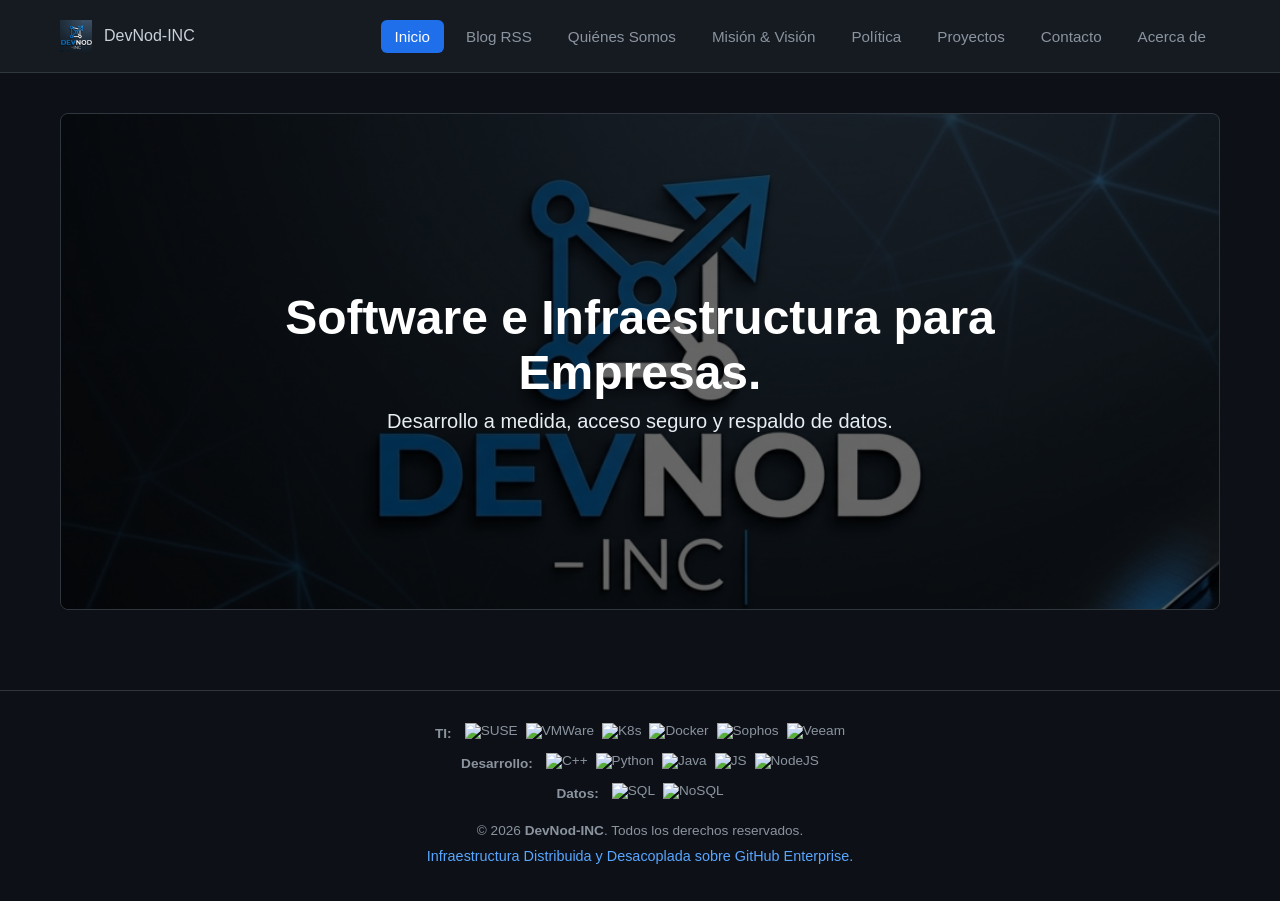
==== index.html @ fed54430 "Update index.html" ====
<!DOCTYPE html>
<html lang="es">
<head>
    <meta charset="UTF-8">
    <meta name="viewport" content="width=device-width, initial-scale=1.0">
    <title>DevNod-INC | Nodo de Soluciones Complejas</title>
    <link rel="stylesheet" href="styles.css">
</head>

<script type="module">
  import { initializeApp } from "https://www.gstatic.com/firebasejs/12.14.0/firebase-app.js";
  import { getAnalytics } from "https://www.gstatic.com/firebasejs/12.14.0/firebase-analytics.js";
  // Importamos getAuth para poder usarlo
  import { getAuth } from "https://www.gstatic.com/firebasejs/12.14.0/firebase-auth.js";

  const firebaseConfig = {
    apiKey: "AIzaSyDP-CJWvNvTMbHlvIVqEA2JLAW4AB1rS9k",
    authDomain: "devnod-da8ac.firebaseapp.com",
    projectId: "devnod-da8ac",
    storageBucket: "devnod-da8ac.firebasestorage.app",
    messagingSenderId: "550585960081",
    appId: "1:550585960081:web:7749cd7b7b91a94701a130",
    measurementId: "G-E5YTW24E91"
  };

  const app = initializeApp(firebaseConfig);
  const analytics = getAnalytics(app);
  
  window.auth = getAuth(app);
</script>
    
<body>

    <header class="main-header">
        <div class="header-container">
            <div class="logo-area" onclick="navegarA('home')">
                <img src="images/devnod_logo.png" alt="DevNod-INC Logo" class="logo-img">
                <span class="logo-text">DevNod<span class="accent">-INC</span></span>
            </div>
            
            <nav class="menubar">
                <button class="nav-link" onclick="navegarA('home')">Inicio</button>
                <button class="nav-link" onclick="navegarA('blog_rss')">Blog RSS</button>
                <button class="nav-link" onclick="navegarA('quienes_somos')">Quiénes Somos</button>
                <button class="nav-link" onclick="navegarA('mision_vision')">Misión & Visión</button>
                <button class="nav-link" onclick="navegarA('politica')">Política</button>
                <button class="nav-link" onclick="navegarA('proyectos')">Proyectos</button>
                <button class="nav-link" onclick="navegarA('contacto')">Contacto</button>
                <button class="nav-link" onclick="navegarA('acerca')">Acerca de</button>
            </nav>
        </div>
    </header>

    <main class="app-container" id="content">
        <div class="loader-placeholder">Iniciando componentes del nodo...</div>
    </main>

<footer class="main-footer">
        <div class="footer-container">
            <!-- Insignias de Stack Tecnológico -->
            <div class="footer-stack">
                <div class="stack-category">
                    <span><strong>TI:</strong></span>
                    <img src="https://img.shields.io/badge/SUSE-708090?logo=suse&logoColor=white" alt="SUSE">
                    <img src="https://img.shields.io/badge/VMWare-607078?logo=vmware&logoColor=white" alt="VMWare">
                    <img src="https://img.shields.io/badge/Kubernetes-326ce5?logo=kubernetes&logoColor=white" alt="K8s">
                    <img src="https://img.shields.io/badge/Docker-2496ed?logo=docker&logoColor=white" alt="Docker">
                    <img src="https://img.shields.io/badge/Sophos-0066cc?logo=sophos&logoColor=white" alt="Sophos">
                    <img src="https://img.shields.io/badge/Veeam-000000?logo=veeam&logoColor=white" alt="Veeam">
                </div>
                <div class="stack-category">
                    <span><strong>Desarrollo:</strong></span>
                    <img src="https://img.shields.io/badge/C++-00599c?logo=cplusplus&logoColor=white" alt="C++">
                    <img src="https://img.shields.io/badge/Python-3776ab?logo=python&logoColor=white" alt="Python">
                    <img src="https://img.shields.io/badge/Java-f89820?logo=java&logoColor=white" alt="Java">
                    <img src="https://img.shields.io/badge/JS-f7df1e?logo=javascript&logoColor=black" alt="JS">
                    <img src="https://img.shields.io/badge/Node.js-339933?logo=nodedotjs&logoColor=white" alt="NodeJS">
                </div>
                <div class="stack-category">
                    <span><strong>Datos:</strong></span>
                    <img src="https://img.shields.io/badge/SQL-4479a1?logo=postgresql&logoColor=white" alt="SQL">
                    <img src="https://img.shields.io/badge/NoSQL-0064a5?logo=mongodb&logoColor=white" alt="NoSQL">
                </div>
            </div>

            <p>&copy; 2026 <strong>DevNod-INC</strong>. Todos los derechos reservados.</p>
            <p class="footer-meta">Infraestructura Distribuida y Desacoplada sobre GitHub Enterprise.</p>
        </div>
    </footer>

    <script src="app.js"></script>
    <style>
        .main-footer { padding: 2rem; background: #0d1117; border-top: 1px solid #30363d; text-align: center; }
        .footer-stack { display: flex; flex-direction: column; gap: 10px; margin-bottom: 20px; }
        .stack-category { display: flex; flex-wrap: wrap; gap: 8px; align-items: center; justify-content: center; }
        .stack-category span { color: #8b949e; font-size: 0.85rem; margin-right: 5px; }
        .stack-category img { height: 20px; }
        .footer-meta { color: #58a6ff; font-size: 0.9rem; margin-top: 10px; }
    </style>
</body>
</html>
---- styles.css ----
/* CONFIGURACIÓN DE VARIABLES Y PALETA OSCURA CORPORATIVA */
:root {
    --bg-main: #0d1117;
    --bg-header: #161b22;
    --border-color: #30363d;
    --text-primary: #c9d1d9;
    --text-muted: #8b949e;
    --accent: #1f6feb;
    --accent-hover: #388bfd;
}

/* RESET GENERAL REQUERIDO */
* {
    box-sizing: border-box;
    margin: 0;
    padding: 0;
}

body {
    font-family: -apple-system, BlinkMacSystemFont, "Segoe UI", Helvetica, Arial, sans-serif;
    background-color: var(--bg-main);
    color: var(--text-primary);
    min-height: 100vh;
    display: flex;
    flex-direction: column;
}

/* HEADER Y MENUBAR (DISTRIBUCIÓN HORIZONTAL) */
.main-header {
    background-color: var(--bg-header);
    border-bottom: 1px solid var(--border-color);
    position: sticky;
    top: 0;
    z-index: 100;
}

.header-container {
    max-width: 1200px;
    margin: 0 auto;
    display: flex;
    justify-content: space-between;
    align-items: center;
    padding: 15px 20px;
    flex-wrap: wrap;
    gap: 15px;
}

.logo-img {
    height: 32px;
    width: auto;
    /* Mejora la calidad del renderizado de la imagen en navegadores */
    image-rendering: -webkit-optimize-contrast; 
    image-rendering: crisp-edges;
    
    vertical-align: middle;
    margin-right: 12px; /* Un poco más de margen para que el logo 'respire' */
    transition: transform 0.25s ease-out; /* Una curva de transición más profesional */
}

.logo-area:hover .logo-img {
    transform: scale(1.05);
}

.logo-area {
    display: flex;
    align-items: center;
    cursor: pointer;
    /* Importante: para que el hover no haga que todo el header se mueva */
    padding: 5px 0; 
}

/* EL MENÚ CON ESTILO DE BOTONES EN LINEA */
.menubar {
    display: flex;
    gap: 8px;
    flex-wrap: wrap;
}

.nav-link {
    background: none;
    border: none;
    color: var(--text-muted);
    padding: 8px 14px;
    border-radius: 6px;
    font-size: 0.95rem;
    font-weight: 500;
    cursor: pointer;
    transition: all 0.2s;
}

.nav-link:hover {
    background-color: #21262d;
    color: #ffffff;
}

.nav-link.active {
    background-color: var(--accent);
    color: #ffffff;
}

/* CONTENEDOR CENTRAL DINÁMICO SPA */
.app-container {
    flex: 1;
    max-width: 1200px;
    width: 100%;
    margin: 0 auto;
    padding: 40px 20px;
}

/* MENSAJES DE CARGA Y ERRORES DE LECTURA */
.loader-placeholder {
    text-align: center;
    color: var(--text-muted);
    font-size: 1.1rem;
    padding: 50px 0;
    animation: pulse 1.5s infinite ease-in-out;
}

@keyframes pulse {
    0% { opacity: 0.6; }
    50% { opacity: 1; }
    100% { opacity: 0.6; }
}

/* FOOTER CORPORATIVO GENERAL */
.main-footer {
    background-color: var(--bg-header);
    border-top: 1px solid var(--border-color);
    padding: 20px;
    text-align: center;
    font-size: 0.85rem;
    color: var(--text-muted);
    margin-top: auto;
}

.footer-container p {
    margin-bottom: 5px;
}

.footer-meta {
    color: #58a6ff;
}

.stack-grid {
    display: grid;
    grid-template-columns: repeat(auto-fit, minmax(150px, 1fr));
    gap: 15px;
    margin: 25px 0;
}

.tech-badge {
    padding: 15px;
    background: #161b22;
    border: 1px solid #30363d;
    border-top: 4px solid #3776ab; /* El color se inyecta dinámicamente */
    border-radius: 6px;
    text-align: center;
    transition: transform 0.2s;
}

.tech-badge strong { color: #e6edf3; display: block; margin-bottom: 5px; }
.tech-badge small { color: #8b949e; font-size: 0.75rem; }

.security-card {
    background: #0d1117;
    padding: 20px;
    border: 1px solid #30363d;
    border-radius: 8px;
    margin-top: 20px;
}

.rss-card {
    position: relative;
    padding: 20px;
    border: 1px solid #30363d;
    background: #0d1117;
    border-radius: 8px;
    margin-bottom: 15px;
}

.rss-badge {
    display: inline-block;
    padding: 2px 10px;
    margin-bottom: 10px;
    font-size: 0.65rem;
    font-weight: 800;
    color: #000;
    border-radius: 12px;
    text-transform: uppercase;
    letter-spacing: 0.5px;
}

.projects-grid {
    display: grid;
    grid-template-columns: repeat(auto-fit, minmax(320px, 1fr));
    gap: 2rem;
    margin-top: 2rem;
}

/* CONFIGURACIÓN DE TARJETAS DE PROYECTOS */
.project-card {
    background-color: var(--bg-header);
    border: 1px solid var(--border-color);
    border-radius: 8px;
    padding: 24px;
    display: flex;
    flex-direction: column;
    justify-content: space-between;
    transition: transform 0.2s, border-color 0.2s;
}

.project-card:hover {
    transform: translateY(-4px);
    border-color: #444c56;
}

.card-header {
    display: flex;
    justify-content: space-between;
    align-items: flex-start;
    margin-bottom: 12px;
    gap: 10px;
}

.card-header h3 {
    color: #ffffff;
    font-size: 1.25rem;
    font-weight: 600;
}

.project-card .description {
    color: var(--text-primary);
    font-size: 0.9rem;
    line-height: 1.5;
    margin-bottom: 16px;
    flex-grow: 1;
}

/* CONTENEDOR DE BADGES DINÁMICOS */
.stack-tags {
    display: flex;
    flex-wrap: wrap;
    gap: 6px;
    margin-bottom: 20px;
    align-items: center;
}

.stack-tags img {
    height: 20px; /* Altura estandarizada y limpia para estilo plastic */
    display: inline-block;
    vertical-align: middle;
}

.btn-primary {
    display: inline-block;
    background-color: #21262d;
    color: #c9d1d9;
    border: 1px solid var(--border-color);
    padding: 8px 16px;
    border-radius: 6px;
    font-size: 0.85rem;
    font-weight: 500;
    text-align: center;
    text-decoration: none;
    transition: background-color 0.2s, color 0.2s;
}

.btn-primary:hover {
    background-color: var(--accent);
    color: #ffffff;
    border-color: var(--accent-hover);
}

/* ==========================================================================
   SECCIÓN HERO / BANNER PRINCIPAL (RESPONSIVO)
   ========================================================================== */

/* Contenedor del Banner (Ajusta la clase si en tu JS usas otro nombre) */
.hero-banner {
    background-image: linear-gradient(rgba(13, 17, 23, 0.85), rgba(13, 17, 23, 0.85)), url('images/banner_bg.jpg'); /* Ejemplo de fallback con opacidad */
    background-size: cover;
    background-position: center;
    border: 1px solid var(--border-color);
    border-radius: 8px;
    padding: 60px 20px;
    text-align: center;
    margin-bottom: 30px;
    
    /* CRUCIAL: Evita altos fijos para que el contenedor se estire si el texto se envuelve */
    height: auto; 
    min-height: 220px; 
    
    display: flex;
    flex-direction: column;
    justify-content: center;
    align-items: center;
    overflow: hidden; /* Corta cualquier residuo extraño fuera del radio del borde */
}

/* Título Principal Fluido (Usa clamp para no requerir tantas media queries) */
.hero-banner h1 {
    color: #ffffff;
    /* clamp(mínimo, preferido basado en ancho de pantalla, máximo) */
    font-size: clamp(1.6rem, 4.5vw, 2.8rem); 
    font-weight: 700;
    line-height: 1.25;
    margin-bottom: 12px;
    max-width: 900px; /* Evita que las líneas se estiren demasiado en pantallas gigantes */
    word-wrap: break-word;
}

/* Subtítulo o texto secundario del banner */
.hero-banner p {
    color: var(--text-muted);
    font-size: clamp(0.95rem, 2vw, 1.2rem);
    max-width: 600px;
}

/* OPCIONAL: Si el menú de botones colapsa de forma muy abrupta en móviles muy chicos (Ej: iPhone SE) */
@media (max-width: 480px) {
    .header-container {
        padding: 10px 10px;
        justify-content: center; /* Centra el logo y menú en móviles pequeños */
    }
    
    .menubar {
        justify-content: center;
        width: 100%;
    }
    
    .nav-link {
        padding: 6px 10px; /* Botones ligeramente más compactos para que no rompan fila feo */
        font-size: 0.85rem;
    }
}
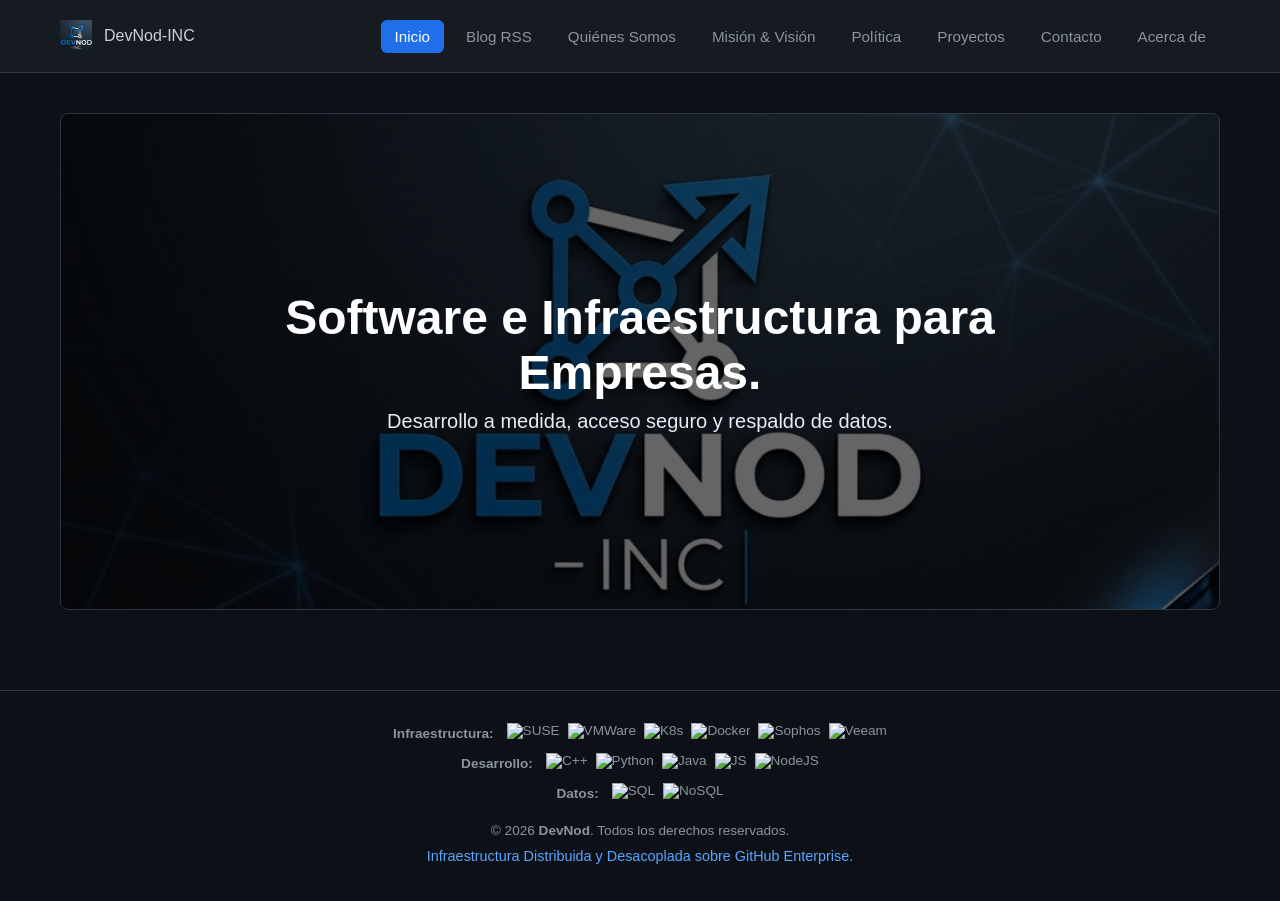
==== commit a2c2aac4: "Update index.html" ====
--- a/index.html
+++ b/index.html
@@ -60,7 +60,7 @@
             <!-- Insignias de Stack Tecnológico -->
             <div class="footer-stack">
                 <div class="stack-category">
-                    <span><strong>TI:</strong></span>
+                    <span><strong>Infraestructura:</strong></span>
                     <img src="https://img.shields.io/badge/SUSE-708090?logo=suse&logoColor=white" alt="SUSE">
                     <img src="https://img.shields.io/badge/VMWare-607078?logo=vmware&logoColor=white" alt="VMWare">
                     <img src="https://img.shields.io/badge/Kubernetes-326ce5?logo=kubernetes&logoColor=white" alt="K8s">
@@ -83,7 +83,7 @@
                 </div>
             </div>
 
-            <p>&copy; 2026 <strong>DevNod-INC</strong>. Todos los derechos reservados.</p>
+            <p>&copy; 2026 <strong>DevNod</strong>. Todos los derechos reservados.</p>
             <p class="footer-meta">Infraestructura Distribuida y Desacoplada sobre GitHub Enterprise.</p>
         </div>
     </footer>
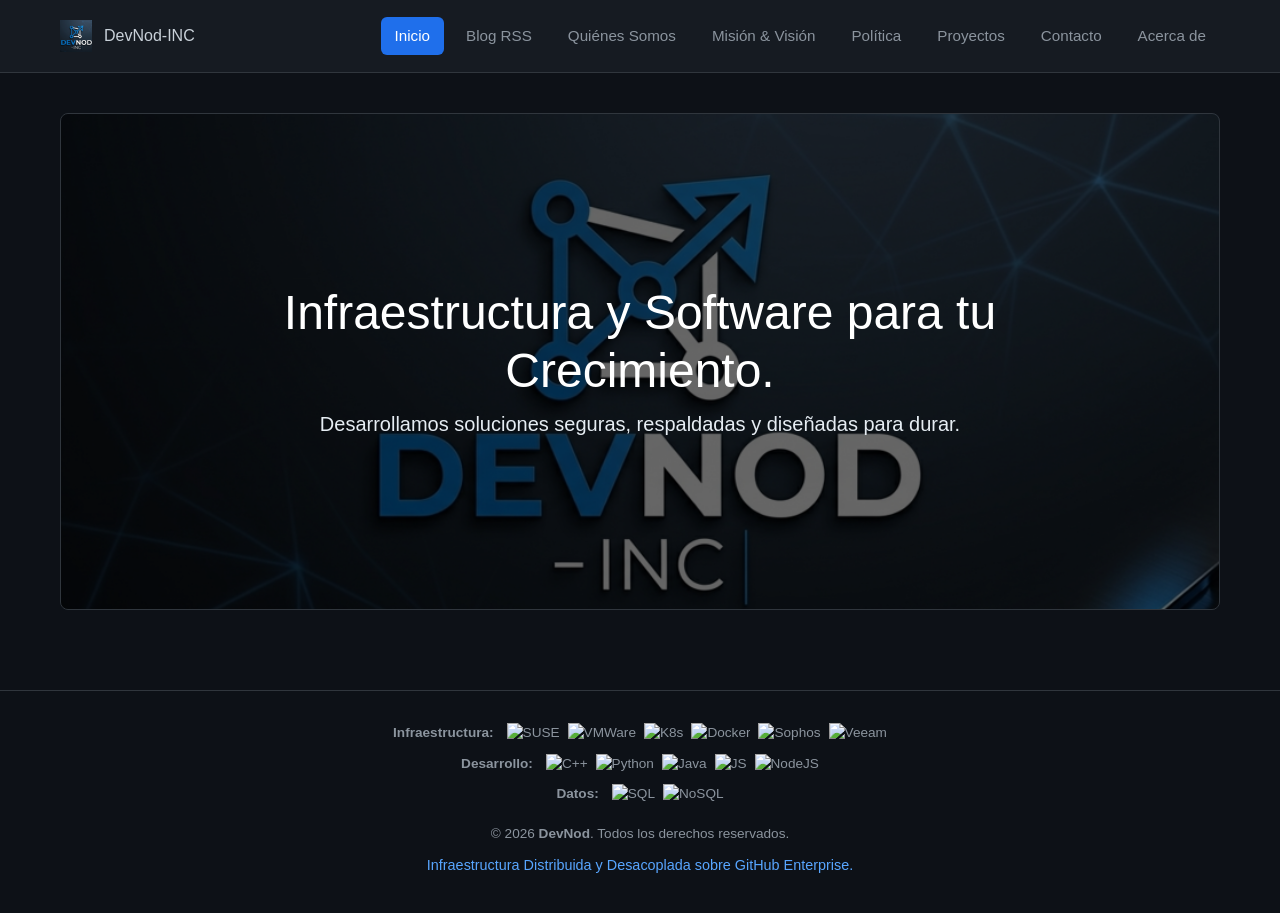
==== commit 5ffe0b2c: "Update index.html" ====
--- a/index.html
+++ b/index.html
@@ -4,6 +4,7 @@
     <meta charset="UTF-8">
     <meta name="viewport" content="width=device-width, initial-scale=1.0">
     <title>DevNod-INC | Nodo de Soluciones Complejas</title>
+    <link href="https://cdn.jsdelivr.net/npm/bootstrap@5.3.0/dist/css/bootstrap.min.css" rel="stylesheet">
     <link rel="stylesheet" href="styles.css">
 </head>
 
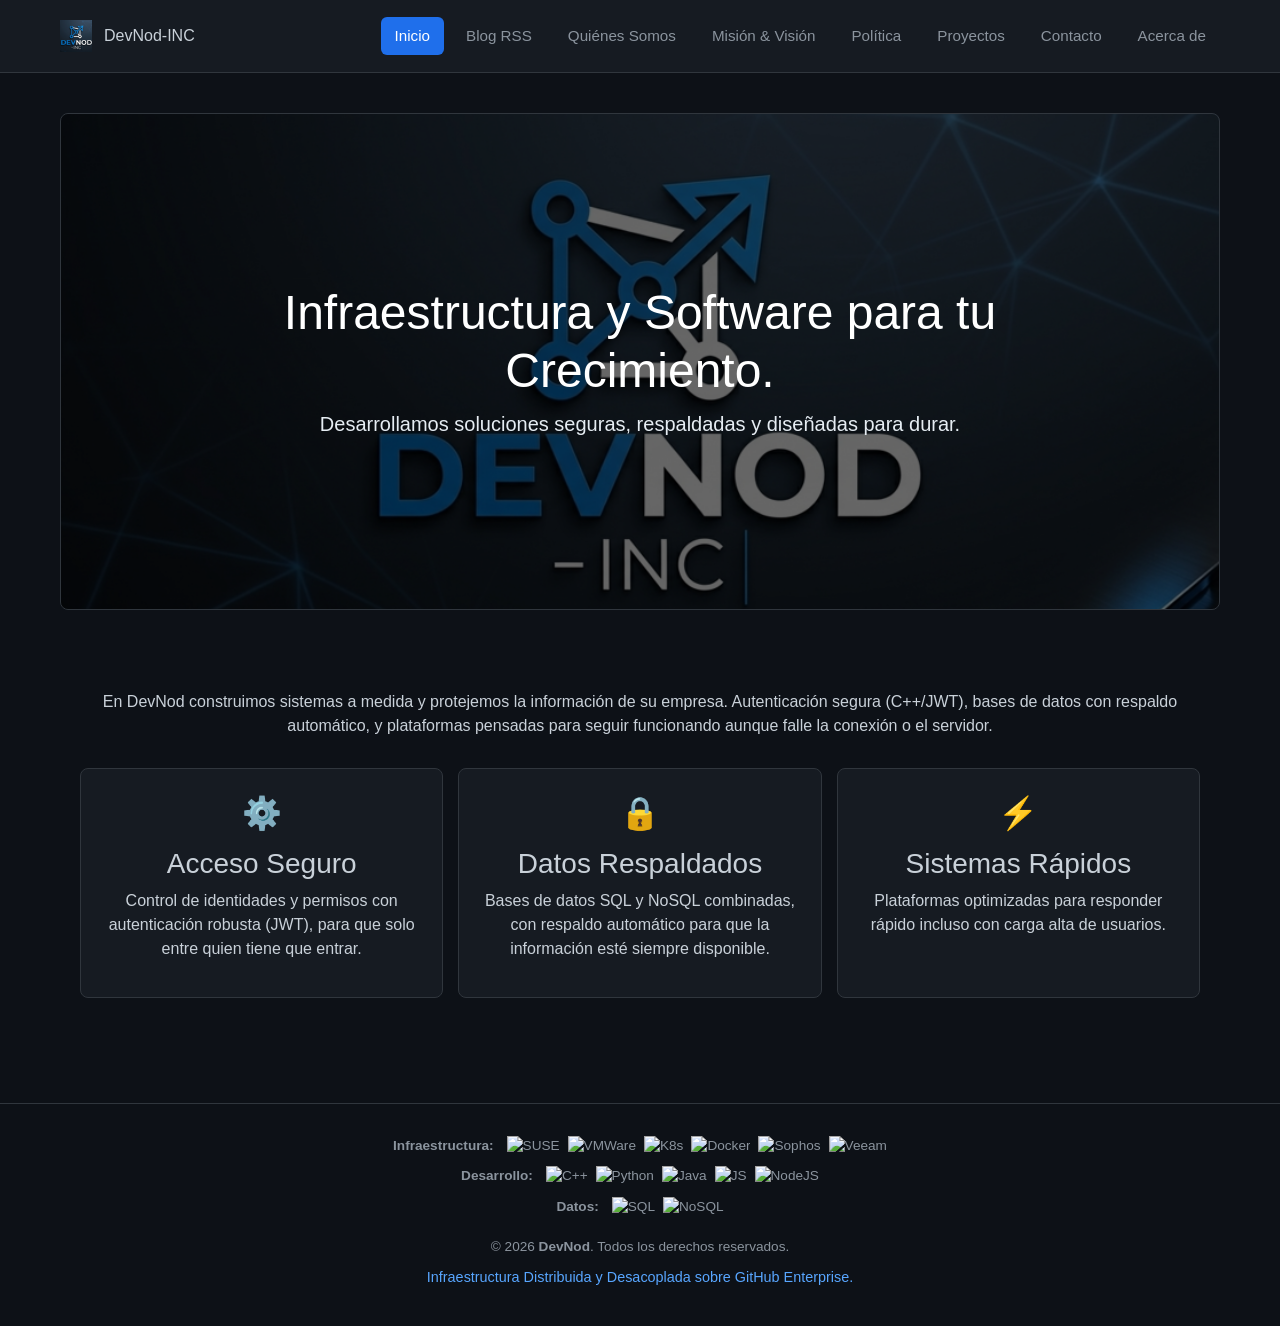
==== commit f2a2481d: "Update index.html" ====
--- a/index.html
+++ b/index.html
@@ -2,9 +2,20 @@
 <html lang="es">
 <head>
     <meta charset="UTF-8">
+    <title>DevNod-INC | Infraestructura y Software a Medida</title>
+    <meta name="description" content="DevNod-INC: Desarrollo de software, infraestructura IT, sistemas de gestión y soluciones de respaldo. Expertos en backend, DevOps y ciberseguridad.">
     <meta name="viewport" content="width=device-width, initial-scale=1.0">
-    <title>DevNod-INC | Nodo de Soluciones Complejas</title>
+    <link rel="canonical" href="https://devnod-inc.github.io/" />
     <link href="https://cdn.jsdelivr.net/npm/bootstrap@5.3.0/dist/css/bootstrap.min.css" rel="stylesheet">
+    <script type="application/ld+json">
+    {
+      "@context": "https://schema.org",
+      "@type": "Organization",
+      "name": "DevNod-INC",
+      "url": "https://devnod-inc.github.io/",
+      "description": "Desarrollo de software, infraestructura y soluciones técnicas a medida."
+    }
+    </script>
     <link rel="stylesheet" href="styles.css">
 </head>
 
@@ -98,5 +109,6 @@
         .stack-category img { height: 20px; }
         .footer-meta { color: #58a6ff; font-size: 0.9rem; margin-top: 10px; }
     </style>
+    <script src="https://cdn.jsdelivr.net/npm/bootstrap@5.3.0/dist/js/bootstrap.bundle.min.js"></script>
 </body>
 </html>
--- a/styles.css
+++ b/styles.css
@@ -333,3 +333,16 @@
         font-size: 0.85rem;
     }
 }
+
+.feature-card {
+    background: var(--bg-header);
+    border: 1px solid var(--border-color);
+    padding: 20px;
+    border-radius: 8px;
+    text-align: center;
+}
+
+.feature-icon {
+    font-size: 2rem;
+    margin-bottom: 10px;
+}
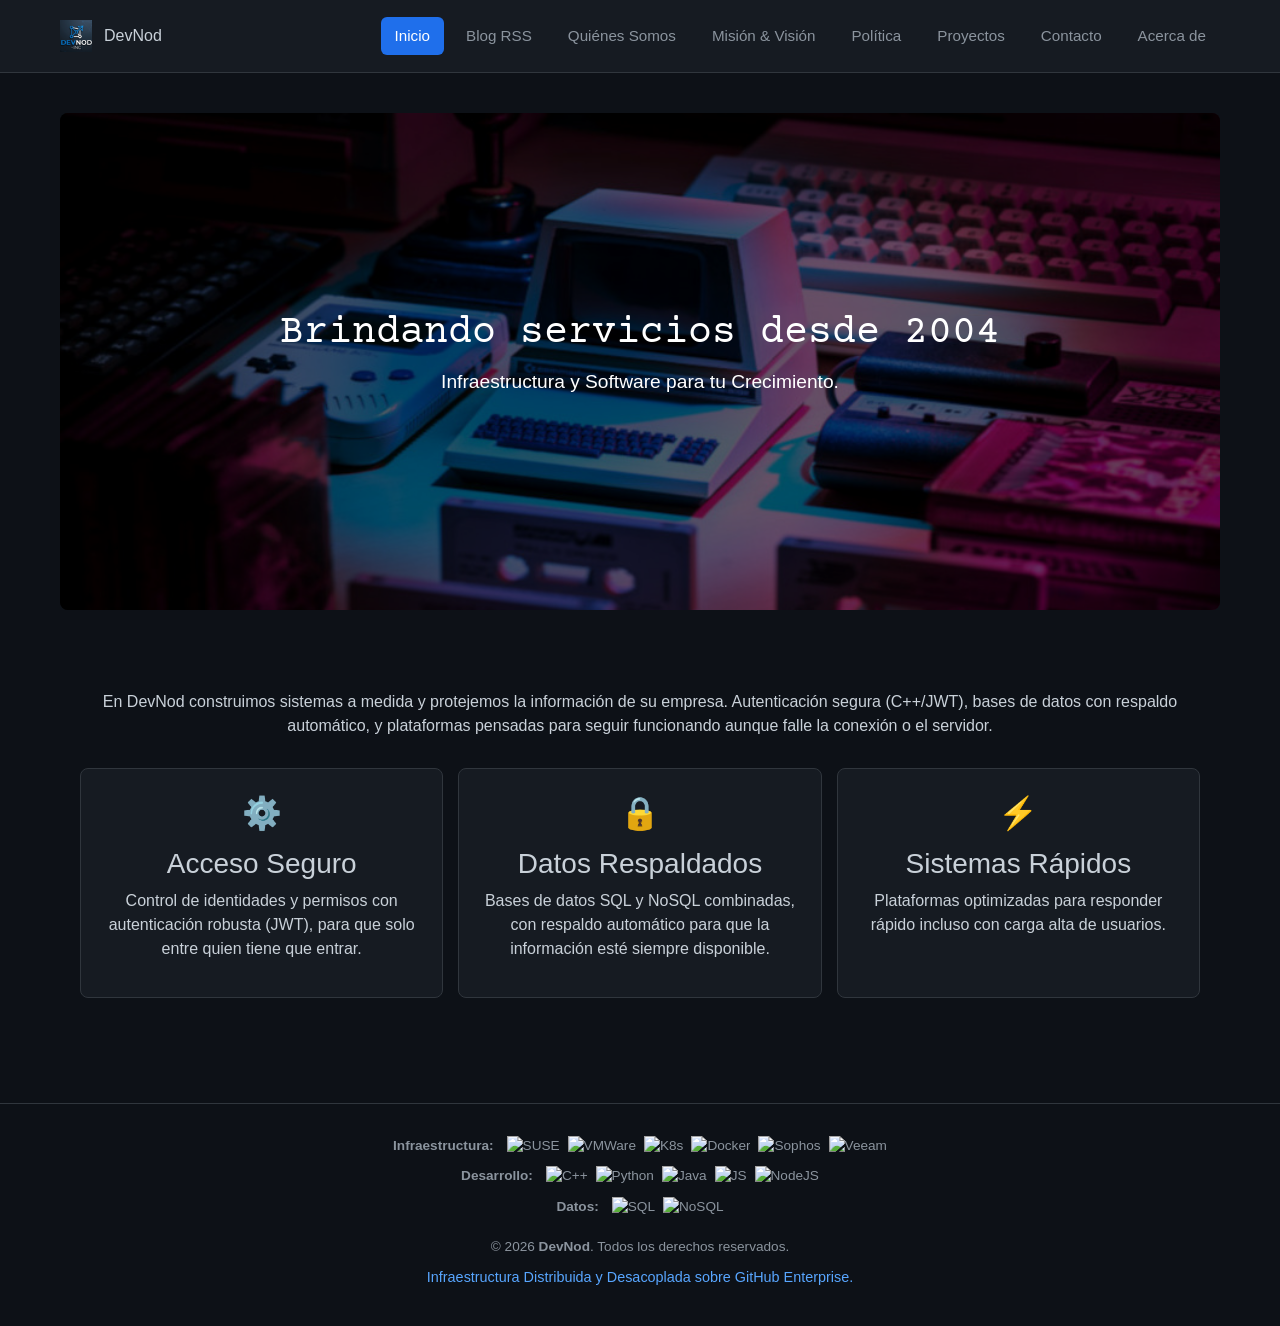
==== commit eca7fc18: "Update index.html" ====
--- a/index.html
+++ b/index.html
@@ -2,16 +2,17 @@
 <html lang="es">
 <head>
     <meta charset="UTF-8">
-    <title>DevNod-INC | Infraestructura y Software a Medida</title>
-    <meta name="description" content="DevNod-INC: Desarrollo de software, infraestructura IT, sistemas de gestión y soluciones de respaldo. Expertos en backend, DevOps y ciberseguridad.">
+    <title>DevNod | Infraestructura y Software a Medida</title>
+    <meta name="description" content="DevNod: Desarrollo de software, infraestructura IT, sistemas de gestión y soluciones de respaldo. Expertos en backend, DevOps y ciberseguridad.">
     <meta name="viewport" content="width=device-width, initial-scale=1.0">
+    <meta name="google-site-verification" content="didqW5Zkksyb_0l9ErrrOjR6Ed3onxNrzOZnyD5Xwtw" />
     <link rel="canonical" href="https://devnod-inc.github.io/" />
     <link href="https://cdn.jsdelivr.net/npm/bootstrap@5.3.0/dist/css/bootstrap.min.css" rel="stylesheet">
     <script type="application/ld+json">
     {
       "@context": "https://schema.org",
       "@type": "Organization",
-      "name": "DevNod-INC",
+      "name": "DevNod",
       "url": "https://devnod-inc.github.io/",
       "description": "Desarrollo de software, infraestructura y soluciones técnicas a medida."
     }
@@ -47,7 +48,7 @@
         <div class="header-container">
             <div class="logo-area" onclick="navegarA('home')">
                 <img src="images/devnod_logo.png" alt="DevNod-INC Logo" class="logo-img">
-                <span class="logo-text">DevNod<span class="accent">-INC</span></span>
+                <span class="logo-text">DevNod</span>
             </div>
             
             <nav class="menubar">
